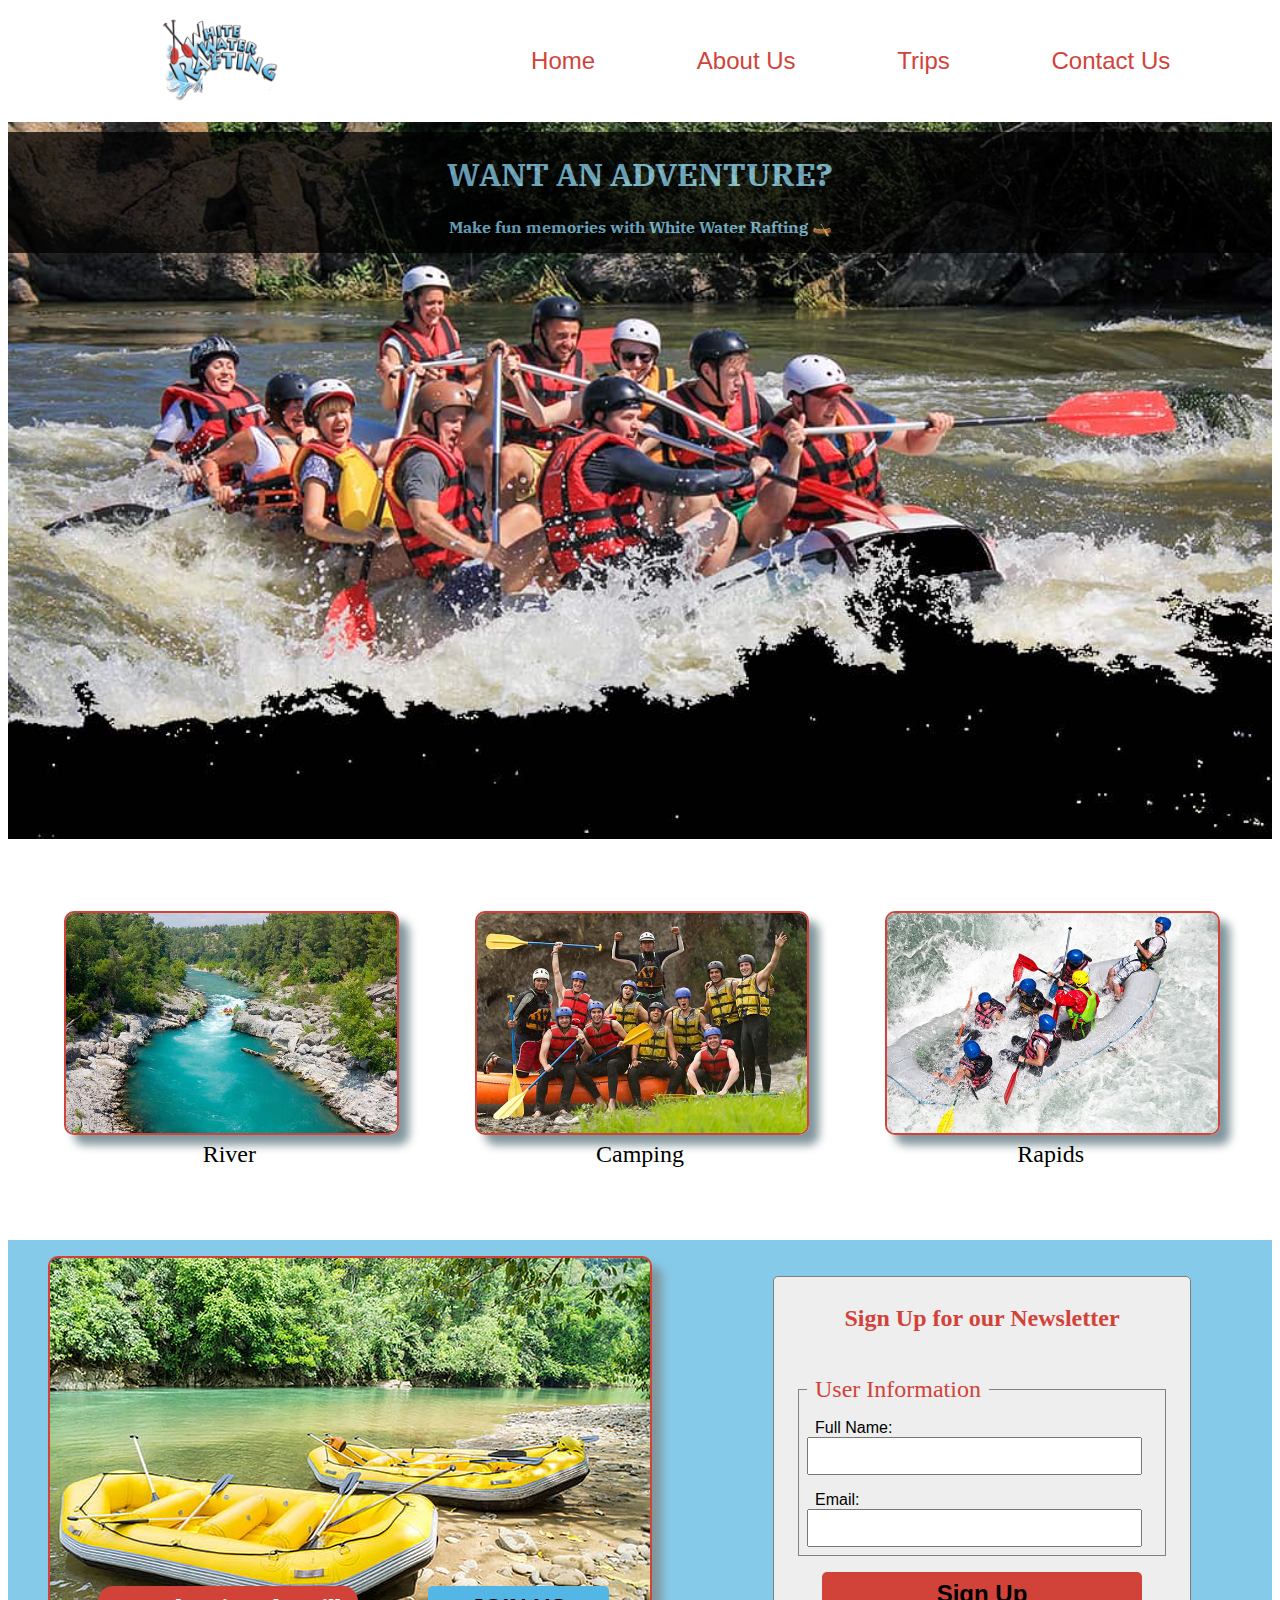
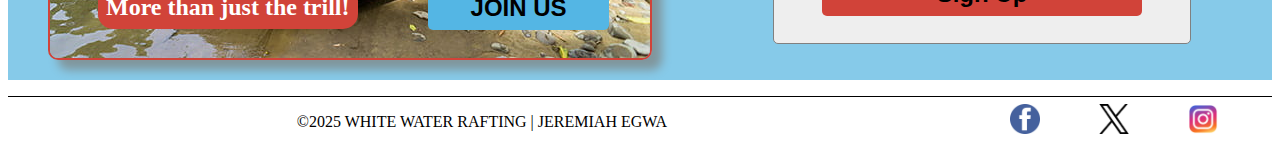
==== wwr/index.html @ 70ab5141 "created home page" ====
<!DOCTYPE html>
<html lang="en">
<head>
    <meta charset="UTF-8">
    <meta name="viewport" content="width=device-width, initial-scale=1.0">
    <title>White Water Rafting Site | Home</title>
    <meta name="description" content="Home Page">
    <meta name="author" content="Jeremiah Egwa">
    <link rel="stylesheet" href="styles/rafting.css">
    <link rel="preconnect" href="https://fonts.googleapis.com">
    <link rel="preconnect" href="https://fonts.gstatic.com" crossorigin>
    <link href="https://fonts.googleapis.com/css2?family=IBM+Plex+Serif:ital,wght@0,100;0,200;0,300;0,400;0,500;0,600;0,700;1,100;1,200;1,300;1,400;1,500;1,600;1,700&family=Open+Sans:ital,wght@0,300..800;1,300..800&display=swap" rel="stylesheet">

</head>
<body>
    <header>
        <div class="logo-box">
            <img src="images/z-wwr-oars.png" alt="logo">
        </div>

        <nav>
            <a href="index.html">Home</a>
            <a href="about.html">About Us</a>
            <a href="trips.html">Trips</a>
            <a href="contact.html">Contact Us</a>
        </nav>
    </header>

    <main>
        <div class="home-hero">
            <img src="images/hero_transparency_1024.jpg" alt="rafters in boats">
            <div class="home-hero-title">
                <h1>WANT AN ADVENTURE?</h1>
                <p>Make fun memories with White Water Rafting 🛶</p>
            </div>
           
        </div>

        <section class="services">
            <figure>
                <img src="images/rivers.jpg" alt="rafting boats">
                <figcaption>River</figcaption>
            </figure>
            <figure>
                <img src="images/camping.jpg" alt="rafting boats">
                <figcaption>Camping</figcaption>
            </figure>
            <figure>
                <img src="images/rapids(1).jpg" alt="rafting boats">
                <figcaption>Rapids</figcaption>
            </figure>
        </section>

        <section class="call-to-action">
            <figure>
                <img src="images/5-rafting26_600(1).jpg" alt="rafting boats">
                <figcaption>More than just the trill!</figcaption>
                <button class="btn-join-us">JOIN US</button>
            </figure>
            <form>
                <h2>Sign Up for our Newsletter</h2>
                <fieldset>
                    <legend>User Information</legend>
                    <div class="fullname">
                        <label for="fullname">Full Name:</label>
                        <input type="text" id="fullname" name="fullname">
                    </div>
                    <div class="email">
                        <label for="useremail">Email:</label>
                        <input type="email" id="useremail" name="useremail">
                    </div>
                </fieldset>
                
                <button type="submit">Sign Up</button>
            </form>
        </section>
    </main>
    <footer>
        <p>&copy;2025 WHITE WATER RAFTING | JEREMIAH EGWA</p>
        <nav class="sociallinks">
            <a href="https://www.facebook.com/jerryjmk">
                <img src="images/834722_facebook_icon.png" alt="Facebook">
            </a>
            <a href="https://www.x.com/jerryjmk">
                <img src="images/11244080_x_twitter_elon-musk_twitter-new-logo_icon.png" alt="X">
            </a>
            <a href="https://www.instagram.com/egwa_j">
                <img src="images/6929237_instagram_icon.png" alt="Instagram">
            </a>
        </nav>
    </footer> 
</body>
</html>
---- wwr/styles/rafting.css ----
:root {
    --primary-color: #86CAE9;
    --secondary-color: #81969C;
    --accent1-color: #D14339;
    --accent2-color: #8D423F;
}

header {
    margin: 1rem auto;
	display: grid;
	grid-template-columns: 1fr 2fr;
	align-items: center;
    
}

nav {
    display: flex;
    justify-content: space-evenly;
    align-items: center;
}

nav a {
    text-decoration: none;
    font-family: Arial, Helvetica, sans-serif;
    font-size: 1.5rem;
    color: #D14339;
    background-color: white;
}

nav a:hover {
    color: blue;
}

.logo-box {
    text-align: center;
}

.logo-box img {
    width: 120px;
}


h2 {
    color: var(--accent1-color);
    clear: both;
}

.hero, .home-hero {
    position: relative;
    width: 100%;
    
}

.home-hero img, .hero img {
    display: block;
    width: 100%;
    height: auto;
}

.hero-title {
    width: 100%;
    position: absolute;
    text-align: center;
    top: 40px;
    background-color: var(--secondary-color);
    opacity: 0.8;
}

.home-hero-title {
    width: 100%;
    position: absolute;
    text-align: center;
    top: 10px;
    background-color: black;
    opacity: 0.75;
    font-family: "IBM Plex Serif";
    font-size: 1rem;
    color: var(--primary-color);
    font-weight: 800;
}

.hero-title h1 {
    font-family: "IBM Plex Serif";
    font-size: 2rem;
    color: black;
    font-weight: 800;
}

.hero p {
    font-size: 20px;
    color: white;
    
}

article {
    display: block;
    width: 60%;
    height: auto;
    text-align: left;
    position: absolute;
    left: 18%;
    top: 200px;
    background: var(--accent2-color);
    opacity: 0.8;
    padding: 1em 2em; 
}

.hero article p {
    color: white;
}

.hero article img {
    width: 200px;
    height: auto;
    float: right;   
}


.history-section {
    display: grid;
    grid-template-columns: 3fr 1fr 1fr 3fr;
    align-items: center;
    padding: 1rem;
}


.services {
    display: grid;
    grid-template-columns: repeat(3, 1fr);
    align-items: center;
    padding: 1rem;
    text-align: center;
    margin-top: 2rem;
    font-size: 1.5rem;
}

.services img {
    width: 100%;
    height: auto;
    border: 2px solid var(--accent1-color);
    border-radius: 10px;
    box-shadow: 10px 10px 10px #81969C;
}

.call-to-action img {
    /* width: 100%; */
    border: 2px solid var(--accent1-color);
    border-radius: 10px;
    box-shadow: 10px 10px 10px #81969C;
    grid-column: 1/3;
}

.call-to-action {
    display: grid;
    grid-template-columns: repeat(2,1fr);
    align-items: center;
    margin-top: 2rem;
    background-color: var(--primary-color);
}

.call-to-action figure {
    position: relative;
}

.call-to-action figcaption {
    position: absolute;
    font-size: 1.5rem;
    font-weight: 800;
    color: white;
    background-color: var(--accent1-color);
    padding: 8px;
    border-radius: 15px;
    top: 330px;
    left: 50px;

}

figure .btn-join-us {
    position: absolute;
    width: 30%;
    top: 330px;
    left: 380px;
    background: rgb(84, 182, 228);
}

.call-to-action form {
    width: 400px;
    height: 350px;
    padding: 0.5rem;
    border: 1px solid grey;
    border-radius: 5px;
    background-color: #EEEEEE;
    color: black;
    display: flex;
    flex-direction: column;

}

.call-to-action .fullname input {
    width: 90%;
}

.call-to-action .email input {
    width: 90%;
}

.history-section img {
    width: 100%;
    height: auto;
    grid-column: 2/4;
}

.history-section p {
    padding: 1rem;
}

section h2 {
    clear: both;
    grid-column: span 4;
    text-align: center;
}

.adventure {
    display: grid;
    grid-template-columns: repeat(5, 1fr);
    gap: 0.5rem;
}

.adventure h2 {
    grid-column: span 5;
}

.adventure img {
    width: 100%;
    
}

/* styles for contact page */

.contact {
    display: grid;
    grid-template-columns: repeat(2, 1fr);
    grid-template-rows: 1fr 3fr;
}

.contact-details {
    text-align: center;
}

.contact-details a {
    color: black;
    background-color: white;
    text-decoration: none;
}

.profile {
    display: flex;
}

.profile img {
    width: 150px;
}

.map iframe {
    border: none;
    margin-left: 2rem;
}

form {
    width: 600px;
    margin: 0 auto;
    padding: 1rem;
    border: 1px solid grey;
    border-radius: 5px;
    background-color: #EEEEEE;
    color: black;
    display: grid;
    
}

form h2 {
    text-align: center;
}

.call-to-action fieldset, fieldset {
    display: grid;
    gap: 1rem;
    padding: .5em;
    margin: 1rem;
    border: 1px solid grey;

}

legend {
    padding: .5rem;
    color: var(--accent1-color);
    font-size: 1.5rem;
}

label, input, button, select, textarea {
    font-family: sans-serif;
    font-size: 1rem;
    padding: 0.5rem;
}

input[type="checkbox"], input[type="radio"] {
    width: 22px;
    height: 22px;
    vertical-align: bottom;
}

.purpose, .message {
    display: flex;
    flex-direction: column;
    padding: 0.5rem;
    
}

.fullname input {
    width: 70%;
}

.email input {
    width: 75%;
}

.message textarea {
    height: 150px;
}

button {
    margin: 0 auto;
    width: 80%;
    color: black;
    background-color: var(--accent1-color);
    border: none;
    border-radius: 5px;
    font-size: 1.5rem;
    font-weight: 800;
}

button:hover {
    background-color: green;
    color: black;
    cursor: pointer;
}
/* Footer */
footer {
    display: grid;
    grid-template-columns: 3fr 1fr;
    border-top: 1px solid black;
    margin-top: 1rem;
    
}

footer p {
    text-align: center;
}

.sociallinks {
    display: flex;
    align-items: center;
    gap: 5px;

}
.sociallinks a {
    text-decoration: none;
    
}

.sociallinks a img {
    width: 30px;
    
}
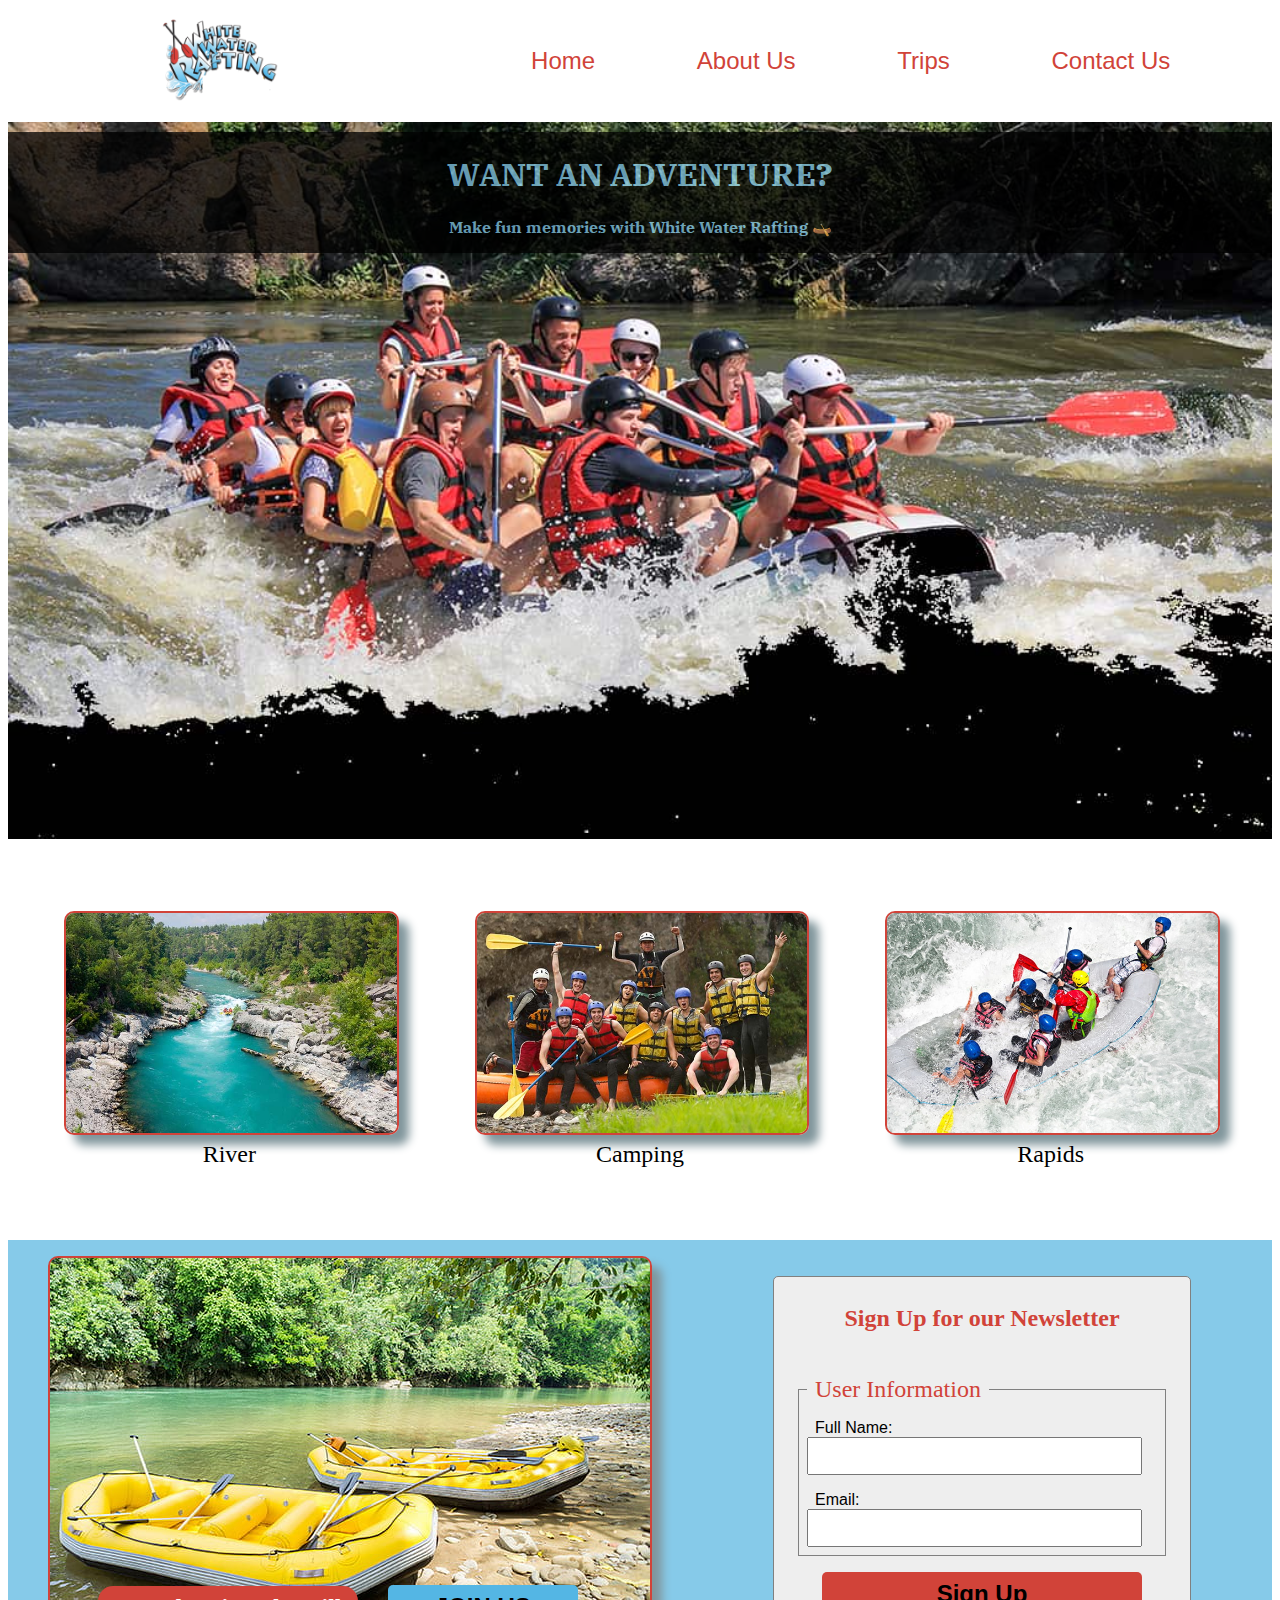
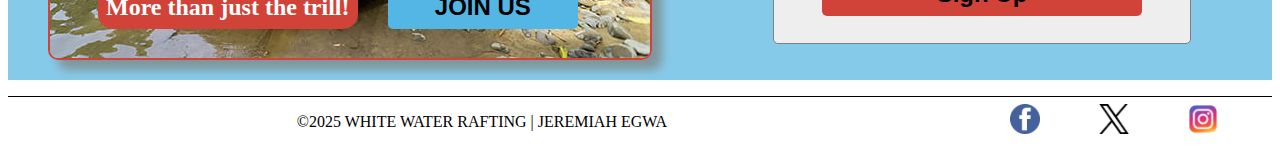
==== commit 0e021ed9: "modified homepage" ====
--- a/wwr/index.html
+++ b/wwr/index.html
@@ -52,11 +52,13 @@
         </section>
 
         <section class="call-to-action">
-            <figure>
-                <img src="images/5-rafting26_600(1).jpg" alt="rafting boats">
-                <figcaption>More than just the trill!</figcaption>
+            <div class="trips-action">
+                <figure>
+                    <img src="images/5-rafting26_600(1).jpg" alt="rafting boats">
+                    <figcaption>More than just the trill!</figcaption>
+                </figure>
                 <button class="btn-join-us">JOIN US</button>
-            </figure>
+            </div>
             <form>
                 <h2>Sign Up for our Newsletter</h2>
                 <fieldset>
--- a/wwr/styles/rafting.css
+++ b/wwr/styles/rafting.css
@@ -156,6 +156,7 @@
     align-items: center;
     margin-top: 2rem;
     background-color: var(--primary-color);
+    position: relative;
 }
 
 .call-to-action figure {
@@ -175,10 +176,10 @@
 
 }
 
-figure .btn-join-us {
-    position: absolute;
-    width: 30%;
-    top: 330px;
+.trips-action .btn-join-us {
+    position: absolute;
+    width: 15%;
+    top: 345px;
     left: 380px;
     background: rgb(84, 182, 228);
 }
@@ -339,7 +340,7 @@
     font-weight: 800;
 }
 
-button:hover {
+button:hover, .trips-action .btn-join-us:hover {
     background-color: green;
     color: black;
     cursor: pointer;
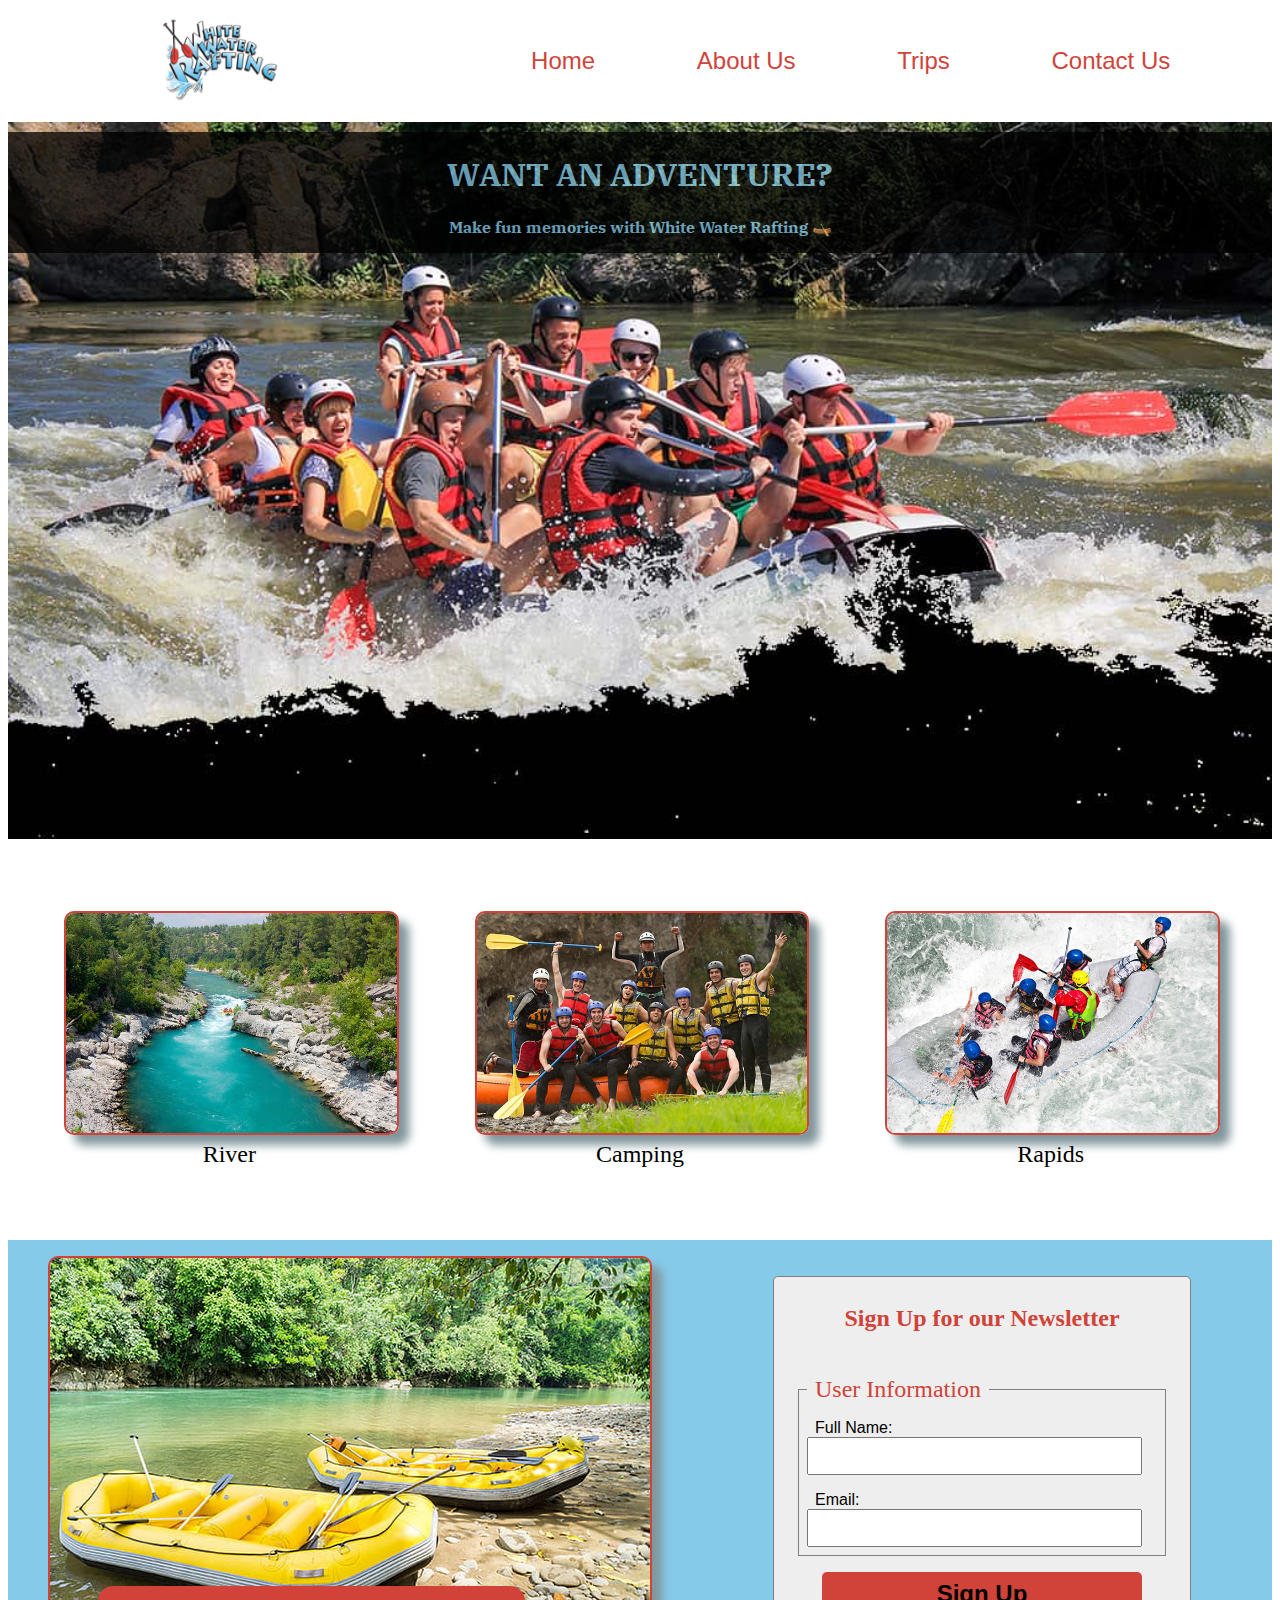
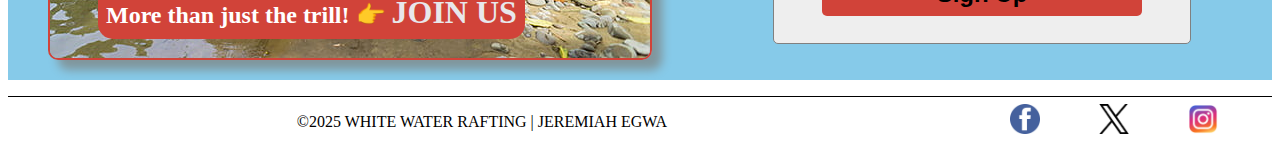
==== commit a8e6402d: "refactor contact us page and home page" ====
--- a/wwr/index.html
+++ b/wwr/index.html
@@ -55,9 +55,8 @@
             <div class="trips-action">
                 <figure>
                     <img src="images/5-rafting26_600(1).jpg" alt="rafting boats">
-                    <figcaption>More than just the trill!</figcaption>
+                    <figcaption>More than just the trill! <span>👉 <a href="trips.html">JOIN US</a></span></figcaption>
                 </figure>
-                <button class="btn-join-us">JOIN US</button>
             </div>
             <form>
                 <h2>Sign Up for our Newsletter</h2>
@@ -84,7 +83,7 @@
                 <img src="images/834722_facebook_icon.png" alt="Facebook">
             </a>
             <a href="https://www.x.com/jerryjmk">
-                <img src="images/11244080_x_twitter_elon-musk_twitter-new-logo_icon.png" alt="X">
+                <img src="images/twitter_icon.png" alt="X">
             </a>
             <a href="https://www.instagram.com/egwa_j">
                 <img src="images/6929237_instagram_icon.png" alt="Instagram">
--- a/wwr/styles/rafting.css
+++ b/wwr/styles/rafting.css
@@ -329,7 +329,7 @@
     height: 150px;
 }
 
-button {
+button, .trips-action span a {
     margin: 0 auto;
     width: 80%;
     color: black;
@@ -338,13 +338,31 @@
     border-radius: 5px;
     font-size: 1.5rem;
     font-weight: 800;
-}
-
-button:hover, .trips-action .btn-join-us:hover {
+    text-decoration: none;
+}
+
+.trips-action span a {
+    color: #e8e7eb;
+    font-weight: 900;
+    font-size: 2rem;
+}
+
+
+button:hover {
     background-color: green;
     color: black;
     cursor: pointer;
-}
+    text-decoration: none;
+}
+
+.trips-action span a:hover {
+    background-color: inherit;
+    color: black;
+    cursor: pointer;
+    text-decoration: none;
+}
+
+
 /* Footer */
 footer {
     display: grid;
@@ -362,14 +380,11 @@
     display: flex;
     align-items: center;
     gap: 5px;
-
 }
 .sociallinks a {
-    text-decoration: none;
-    
+    text-decoration: none;  
 }
 
 .sociallinks a img {
-    width: 30px;
-    
+    width: 30px;   
 }